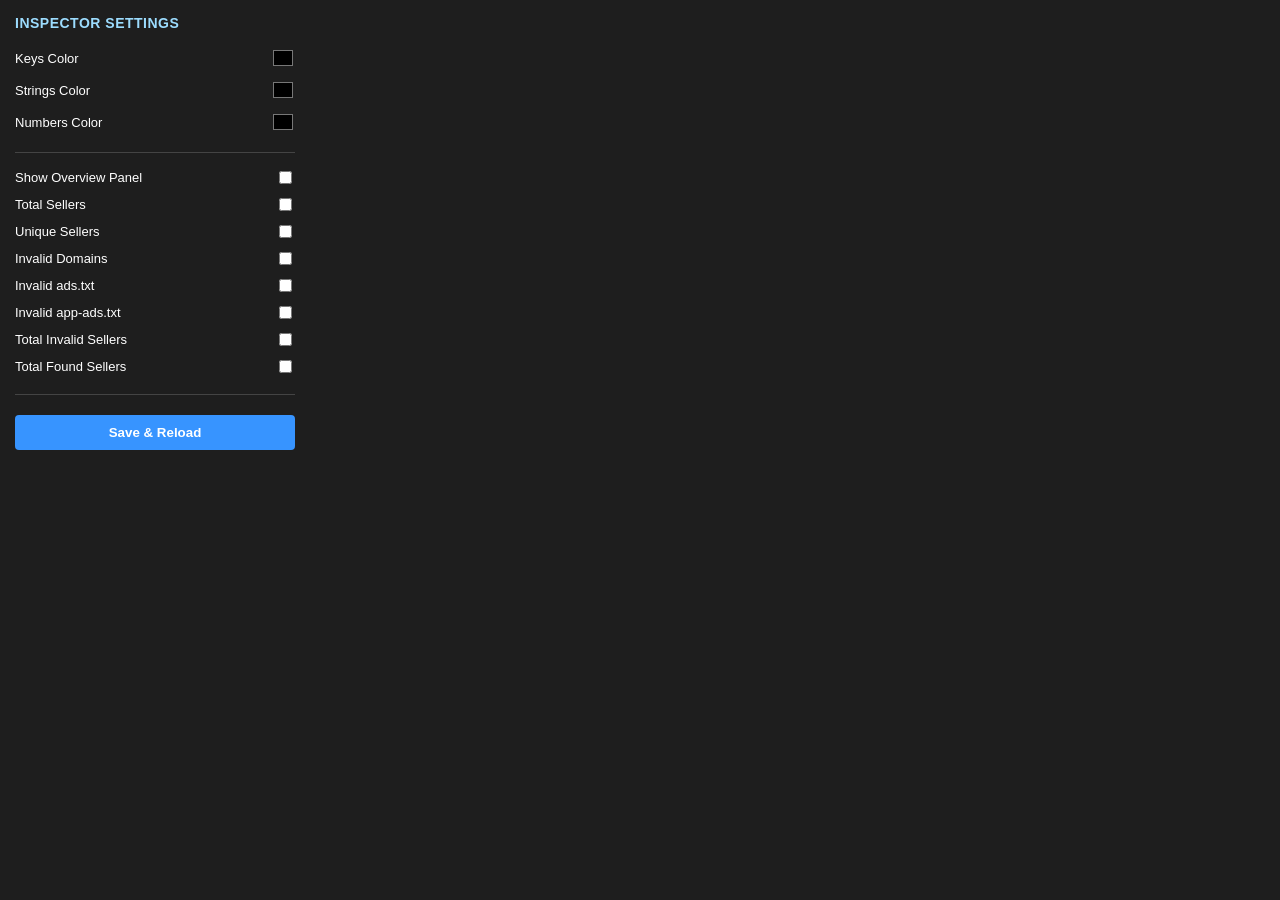
==== popup.html @ 076ee9c7 "Add files via upload" ====
<!DOCTYPE html>
<html>
<head>
  <style>
    body { font-family: sans-serif; width: 280px; padding: 15px; background: #1e1e1e; color: #fff; margin: 0; }
    .title { font-weight: bold; margin-bottom: 15px; font-size: 14px; text-transform: uppercase; letter-spacing: 0.5px; color: #9cdcfe; }
    .section { margin-bottom: 15px; border-bottom: 1px solid #444; padding-bottom: 10px; }
    .row { display: flex; justify-content: space-between; align-items: center; margin-bottom: 8px; font-size: 13px; }
    input[type="color"] { cursor: pointer; border: none; background: none; width: 24px; height: 24px; padding: 0; }
    button { width: 100%; padding: 10px; background: #3794ff; color: #fff; border: none; border-radius: 4px; cursor: pointer; font-weight: bold; margin-top: 5px; }
    button:hover { background: #2a7bdb; }
  </style>
</head>
<body>
  <div class="title">Inspector Settings</div>
  
  <div class="section">
    <div class="row"><label>Keys Color</label><input type="color" id="keyColor"></div>
    <div class="row"><label>Strings Color</label><input type="color" id="strColor"></div>
    <div class="row"><label>Numbers Color</label><input type="color" id="numColor"></div>
  </div>

  <div class="section">
    <div class="row"><label>Show Overview Panel</label><input type="checkbox" id="showPanel"></div>
    <div class="row"><label>Total Sellers</label><input type="checkbox" id="showTotalSellers"></div>
    <div class="row"><label>Unique Sellers</label><input type="checkbox" id="showUniqueSellers"></div>
    <div class="row"><label>Invalid Domains</label><input type="checkbox" id="showInvalidDomains"></div>
    <div class="row"><label>Invalid ads.txt</label><input type="checkbox" id="showInvalidAds"></div>
    <div class="row"><label>Invalid app-ads.txt</label><input type="checkbox" id="showInvalidAppAds"></div>
    <div class="row"><label>Total Invalid Sellers</label><input type="checkbox" id="showTotalInvalid"></div>
    <div class="row"><label>Total Found Sellers</label><input type="checkbox" id="showTotalFound"></div>
  </div>

  <button id="saveBtn">Save & Reload</button>

  <script src="popup.js"></script>
</body>
</html>
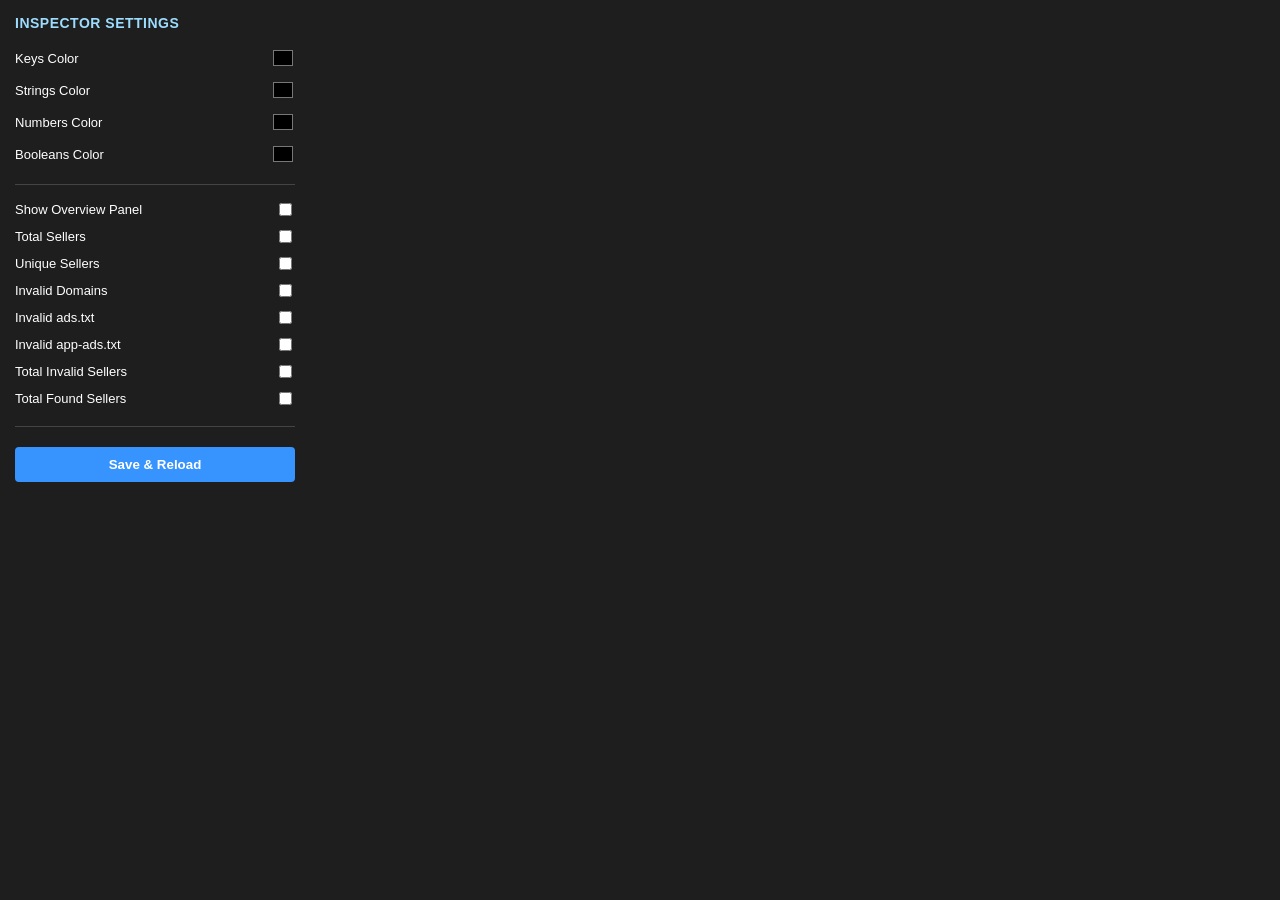
==== commit adcc2170: "Add files via upload Co-authored-by: github-advanced-security[bot] <62310815+github-advanced-securit" ====
--- a/popup.html
+++ b/popup.html
@@ -18,6 +18,7 @@
     <div class="row"><label>Keys Color</label><input type="color" id="keyColor"></div>
     <div class="row"><label>Strings Color</label><input type="color" id="strColor"></div>
     <div class="row"><label>Numbers Color</label><input type="color" id="numColor"></div>
+    <div class="row"><label>Booleans Color</label><input type="color" id="boolColor"></div>
   </div>
 
   <div class="section">
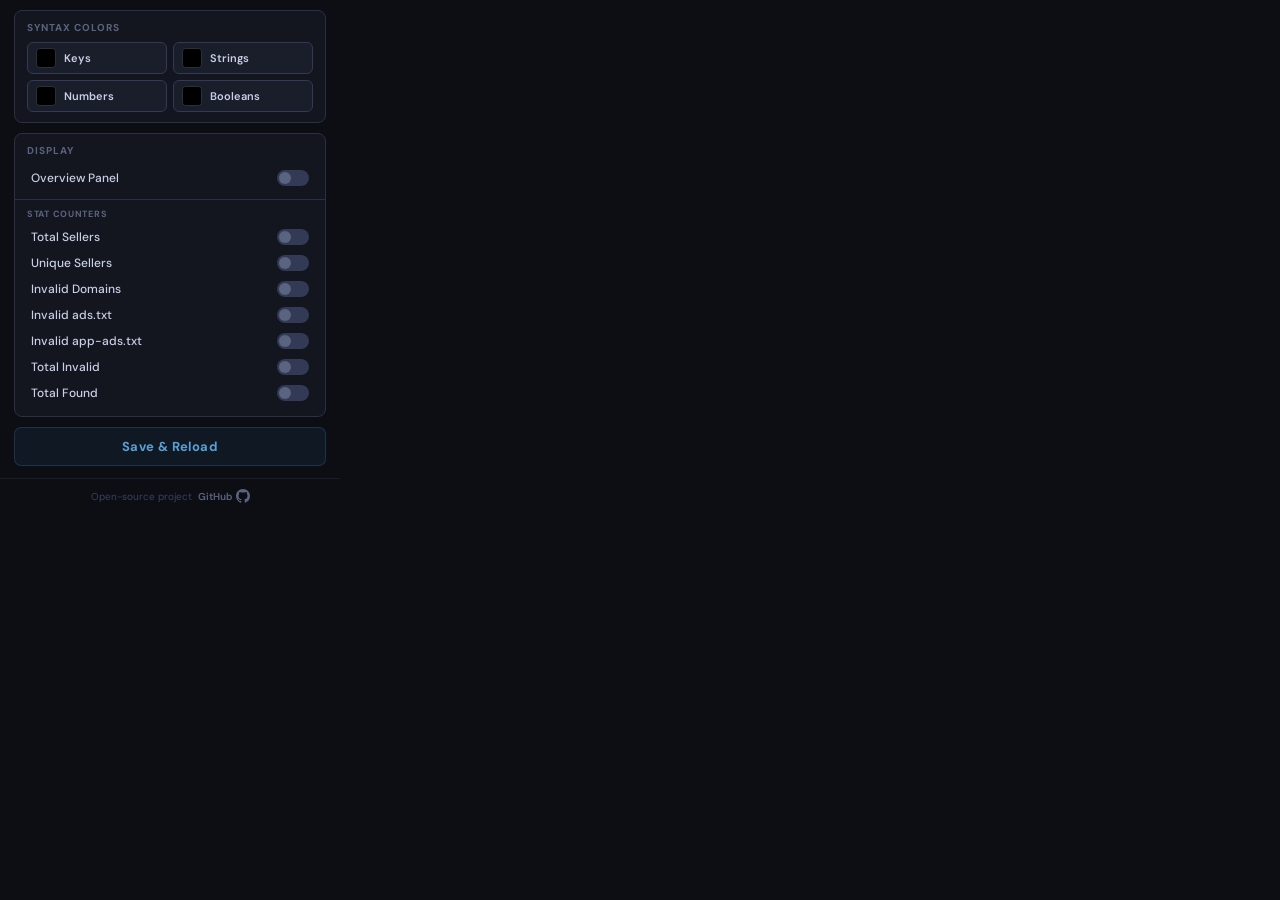
==== commit fc8bf413: "Add files via upload" ====
--- a/popup.html
+++ b/popup.html
@@ -2,37 +2,339 @@
 <html>
 <head>
   <style>
-    body { font-family: sans-serif; width: 280px; padding: 15px; background: #1e1e1e; color: #fff; margin: 0; }
-    .title { font-weight: bold; margin-bottom: 15px; font-size: 14px; text-transform: uppercase; letter-spacing: 0.5px; color: #9cdcfe; }
-    .section { margin-bottom: 15px; border-bottom: 1px solid #444; padding-bottom: 10px; }
-    .row { display: flex; justify-content: space-between; align-items: center; margin-bottom: 8px; font-size: 13px; }
-    input[type="color"] { cursor: pointer; border: none; background: none; width: 24px; height: 24px; padding: 0; }
-    button { width: 100%; padding: 10px; background: #3794ff; color: #fff; border: none; border-radius: 4px; cursor: pointer; font-weight: bold; margin-top: 5px; }
-    button:hover { background: #2a7bdb; }
+    @import url('https://fonts.googleapis.com/css2?family=DM+Sans:wght@400;500;600;700&display=swap');
+
+    * { box-sizing: border-box; margin: 0; padding: 0; }
+
+    html, body { overflow: hidden; }
+
+    body {
+      font-family: 'DM Sans', sans-serif;
+      width: 340px;
+      max-height: 600px;
+      background: #0c0e13;
+      color: #f0f4ff;
+      padding: 0;
+    }
+
+    /* ─── Header ──────────────────────────────────── */
+
+    .header {
+      padding: 14px 18px 10px;
+      background: linear-gradient(135deg, rgba(51,102,153,0.14) 0%, rgba(51,102,153,0.04) 100%);
+      border-bottom: 1px solid #2a3045;
+    }
+
+    .header-title {
+      font-size: 13px;
+      font-weight: 700;
+      letter-spacing: 0.12em;
+      text-transform: uppercase;
+      color: #5a9fd4;
+    }
+
+    .header-sub {
+      font-size: 11px;
+      color: #5a6480;
+      margin-top: 2px;
+      font-weight: 500;
+    }
+
+    /* ─── Content ─────────────────────────────────── */
+
+    .content { padding: 10px 14px 12px; }
+
+    /* ─── Card Groups ─────────────────────────────── */
+
+    .card {
+      background: #13161e;
+      border: 1px solid #2a3045;
+      border-radius: 8px;
+      padding: 10px 12px;
+      margin-bottom: 10px;
+    }
+
+    .card-label {
+      font-size: 10px;
+      font-weight: 700;
+      letter-spacing: 0.1em;
+      text-transform: uppercase;
+      color: #5a6480;
+      margin-bottom: 8px;
+    }
+
+    /* ─── Color Pickers ───────────────────────────── */
+
+    .color-grid {
+      display: grid;
+      grid-template-columns: 1fr 1fr;
+      gap: 6px;
+    }
+
+    .color-item {
+      display: flex;
+      align-items: center;
+      gap: 8px;
+      padding: 5px 8px;
+      background: #1a1e2a;
+      border: 1px solid #323a55;
+      border-radius: 6px;
+      transition: border-color 0.15s;
+    }
+
+    .color-item:hover { border-color: #336699; }
+
+    .color-swatch {
+      position: relative;
+      width: 20px;
+      height: 20px;
+      border-radius: 4px;
+      overflow: hidden;
+      flex-shrink: 0;
+      border: 1px solid rgba(255,255,255,0.08);
+    }
+
+    .color-swatch input[type="color"] {
+      position: absolute;
+      top: -4px; left: -4px;
+      width: 30px; height: 30px;
+      border: none; padding: 0;
+      cursor: pointer; background: none;
+    }
+
+    .color-swatch input[type="color"]::-webkit-color-swatch-wrapper { padding: 0; }
+    .color-swatch input[type="color"]::-webkit-color-swatch { border: none; border-radius: 0; }
+
+    .color-name {
+      font-size: 11px;
+      font-weight: 600;
+      color: #c8d0e8;
+    }
+
+    /* ─── Toggle Switches ─────────────────────────── */
+
+    .toggle-list { display: flex; flex-direction: column; gap: 0; }
+
+    .toggle-row {
+      display: flex;
+      justify-content: space-between;
+      align-items: center;
+      padding: 5px 4px;
+      border-radius: 4px;
+      transition: background 0.12s;
+    }
+
+    .toggle-row:hover { background: rgba(51,102,153,0.06); }
+
+    .toggle-label {
+      font-size: 12px;
+      font-weight: 500;
+      color: #c8d0e8;
+      user-select: none;
+      cursor: pointer;
+    }
+
+    .switch {
+      position: relative;
+      width: 32px;
+      height: 16px;
+      flex-shrink: 0;
+    }
+
+    .switch input { opacity: 0; width: 0; height: 0; }
+
+    .switch-track {
+      position: absolute;
+      top: 0; left: 0; right: 0; bottom: 0;
+      background: #323a55;
+      border-radius: 8px;
+      cursor: pointer;
+      transition: background 0.2s;
+    }
+
+    .switch-track::after {
+      content: '';
+      position: absolute;
+      top: 2px; left: 2px;
+      width: 12px; height: 12px;
+      background: #5a6480;
+      border-radius: 50%;
+      transition: transform 0.2s, background 0.2s;
+    }
+
+    .switch input:checked + .switch-track {
+      background: rgba(51,102,153,0.35);
+    }
+
+    .switch input:checked + .switch-track::after {
+      transform: translateX(16px);
+      background: #5a9fd4;
+    }
+
+    /* ─── Divider ─────────────────────────────────── */
+
+    .card-divider {
+      height: 1px;
+      background: #2a3045;
+      margin: 8px -12px;
+    }
+
+    .mini-label {
+      font-size: 9px;
+      font-weight: 700;
+      letter-spacing: 0.08em;
+      text-transform: uppercase;
+      color: #5a6480;
+      margin-bottom: 4px;
+      margin-top: 2px;
+    }
+
+    /* ─── Save Button ─────────────────────────────── */
+
+    .save-btn {
+      width: 100%;
+      padding: 10px 16px;
+      font-family: 'DM Sans', sans-serif;
+      font-size: 13px;
+      font-weight: 700;
+      letter-spacing: 0.03em;
+      color: #5a9fd4;
+      background: rgba(51,102,153,0.12);
+      border: 1px solid rgba(51,102,153,0.35);
+      border-radius: 7px;
+      cursor: pointer;
+      transition: all 0.15s;
+    }
+
+    .save-btn:hover {
+      background: rgba(51,102,153,0.22);
+      border-color: rgba(51,102,153,0.5);
+      color: #7ab8e8;
+    }
+
+    .save-btn:active { transform: scale(0.98); }
+
+    /* ─── Footer ──────────────────────────────────── */
+
+    .footer {
+      padding: 10px 16px 12px;
+      border-top: 1px solid #1a1e2a;
+      display: flex;
+      align-items: center;
+      justify-content: center;
+      gap: 6px;
+    }
+
+    .footer-text {
+      font-size: 10px;
+      color: #3a4060;
+    }
+
+    .footer-link {
+      display: inline-flex;
+      align-items: center;
+      gap: 4px;
+      font-size: 10px;
+      font-weight: 600;
+      color: #5a6480;
+      text-decoration: none;
+      transition: color 0.15s;
+    }
+
+    .footer-link:hover { color: #5a9fd4; }
+
+    .footer-link svg {
+      width: 14px;
+      height: 14px;
+      fill: currentColor;
+      flex-shrink: 0;
+    }
   </style>
 </head>
 <body>
-  <div class="title">Inspector Settings</div>
-  
-  <div class="section">
-    <div class="row"><label>Keys Color</label><input type="color" id="keyColor"></div>
-    <div class="row"><label>Strings Color</label><input type="color" id="strColor"></div>
-    <div class="row"><label>Numbers Color</label><input type="color" id="numColor"></div>
-    <div class="row"><label>Booleans Color</label><input type="color" id="boolColor"></div>
+
+  <div class="content">
+
+    <!-- ── Syntax Colors ─────────────────────────── -->
+    <div class="card">
+      <div class="card-label">Syntax Colors</div>
+      <div class="color-grid">
+        <label class="color-item">
+          <div class="color-swatch"><input type="color" id="keyColor"></div>
+          <span class="color-name">Keys</span>
+        </label>
+        <label class="color-item">
+          <div class="color-swatch"><input type="color" id="strColor"></div>
+          <span class="color-name">Strings</span>
+        </label>
+        <label class="color-item">
+          <div class="color-swatch"><input type="color" id="numColor"></div>
+          <span class="color-name">Numbers</span>
+        </label>
+        <label class="color-item">
+          <div class="color-swatch"><input type="color" id="boolColor"></div>
+          <span class="color-name">Booleans</span>
+        </label>
+      </div>
+    </div>
+
+    <!-- ── Display Options ───────────────────────── -->
+    <div class="card">
+      <div class="card-label">Display</div>
+      <div class="toggle-list">
+        <div class="toggle-row">
+          <label class="toggle-label" for="showPanel">Overview Panel</label>
+          <label class="switch"><input type="checkbox" id="showPanel"><span class="switch-track"></span></label>
+        </div>
+      </div>
+
+      <div class="card-divider"></div>
+      <div class="mini-label">Stat Counters</div>
+
+      <div class="toggle-list">
+        <div class="toggle-row">
+          <label class="toggle-label" for="showTotalSellers">Total Sellers</label>
+          <label class="switch"><input type="checkbox" id="showTotalSellers"><span class="switch-track"></span></label>
+        </div>
+        <div class="toggle-row">
+          <label class="toggle-label" for="showUniqueSellers">Unique Sellers</label>
+          <label class="switch"><input type="checkbox" id="showUniqueSellers"><span class="switch-track"></span></label>
+        </div>
+        <div class="toggle-row">
+          <label class="toggle-label" for="showInvalidDomains">Invalid Domains</label>
+          <label class="switch"><input type="checkbox" id="showInvalidDomains"><span class="switch-track"></span></label>
+        </div>
+        <div class="toggle-row">
+          <label class="toggle-label" for="showInvalidAds">Invalid ads.txt</label>
+          <label class="switch"><input type="checkbox" id="showInvalidAds"><span class="switch-track"></span></label>
+        </div>
+        <div class="toggle-row">
+          <label class="toggle-label" for="showInvalidAppAds">Invalid app-ads.txt</label>
+          <label class="switch"><input type="checkbox" id="showInvalidAppAds"><span class="switch-track"></span></label>
+        </div>
+        <div class="toggle-row">
+          <label class="toggle-label" for="showTotalInvalid">Total Invalid</label>
+          <label class="switch"><input type="checkbox" id="showTotalInvalid"><span class="switch-track"></span></label>
+        </div>
+        <div class="toggle-row">
+          <label class="toggle-label" for="showTotalFound">Total Found</label>
+          <label class="switch"><input type="checkbox" id="showTotalFound"><span class="switch-track"></span></label>
+        </div>
+      </div>
+    </div>
+
+    <button class="save-btn" id="saveBtn">Save & Reload</button>
   </div>
 
-  <div class="section">
-    <div class="row"><label>Show Overview Panel</label><input type="checkbox" id="showPanel"></div>
-    <div class="row"><label>Total Sellers</label><input type="checkbox" id="showTotalSellers"></div>
-    <div class="row"><label>Unique Sellers</label><input type="checkbox" id="showUniqueSellers"></div>
-    <div class="row"><label>Invalid Domains</label><input type="checkbox" id="showInvalidDomains"></div>
-    <div class="row"><label>Invalid ads.txt</label><input type="checkbox" id="showInvalidAds"></div>
-    <div class="row"><label>Invalid app-ads.txt</label><input type="checkbox" id="showInvalidAppAds"></div>
-    <div class="row"><label>Total Invalid Sellers</label><input type="checkbox" id="showTotalInvalid"></div>
-    <div class="row"><label>Total Found Sellers</label><input type="checkbox" id="showTotalFound"></div>
+  <div class="footer">
+    <span class="footer-text">Open-source project</span>
+    <a class="footer-link" href="https://github.com/OstinUA/Sellers.json-Inspector" target="_blank">
+      GitHub
+      <svg viewBox="0 0 16 16" xmlns="http://www.w3.org/2000/svg">
+        <path d="M8 0C3.58 0 0 3.58 0 8c0 3.54 2.29 6.53 5.47 7.59.4.07.55-.17.55-.38 0-.19-.01-.82-.01-1.49-2.01.37-2.53-.49-2.69-.94-.09-.23-.48-.94-.82-1.13-.28-.15-.68-.52-.01-.53.63-.01 1.08.58 1.23.82.72 1.21 1.87.87 2.33.66.07-.52.28-.87.51-1.07-1.78-.2-3.64-.89-3.64-3.95 0-.87.31-1.59.82-2.15-.08-.2-.36-1.02.08-2.12 0 0 .67-.21 2.2.82.64-.18 1.32-.27 2-.27.68 0 1.36.09 2 .27 1.53-1.04 2.2-.82 2.2-.82.44 1.1.16 1.92.08 2.12.51.56.82 1.27.82 2.15 0 3.07-1.87 3.75-3.65 3.95.29.25.54.73.54 1.48 0 1.07-.01 1.93-.01 2.2 0 .21.15.46.55.38A8.013 8.013 0 0016 8c0-4.42-3.58-8-8-8z"/>
+      </svg>
+    </a>
   </div>
-
-  <button id="saveBtn">Save & Reload</button>
 
   <script src="popup.js"></script>
 </body>
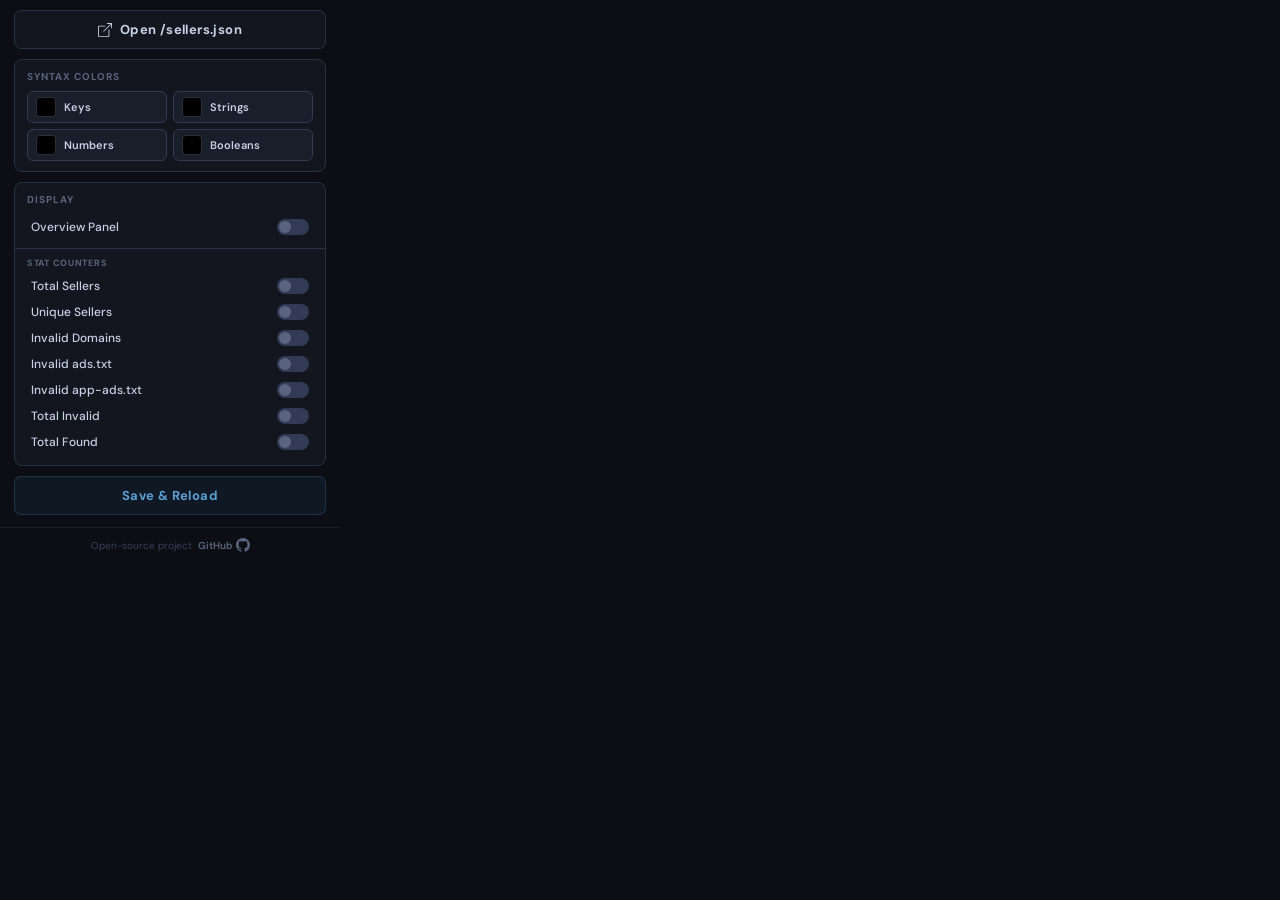
==== commit 21028bc2: "Add "Open /sellers.json" button above Syntax Colors in popup Adds a button that opens the current si" ====
--- a/popup.html
+++ b/popup.html
@@ -191,6 +191,41 @@
 
     /* ─── Save Button ─────────────────────────────── */
 
+    .sellers-btn {
+      width: 100%;
+      display: flex;
+      align-items: center;
+      justify-content: center;
+      gap: 8px;
+      padding: 10px 16px;
+      font-family: 'DM Sans', sans-serif;
+      font-size: 13px;
+      font-weight: 700;
+      letter-spacing: 0.03em;
+      color: #c8d0e8;
+      background: #13161e;
+      border: 1px solid #2a3045;
+      border-radius: 7px;
+      cursor: pointer;
+      transition: all 0.15s;
+      margin-bottom: 10px;
+    }
+
+    .sellers-btn:hover {
+      background: rgba(51,102,153,0.15);
+      border-color: rgba(51,102,153,0.4);
+      color: #7ab8e8;
+    }
+
+    .sellers-btn:active { transform: scale(0.98); }
+
+    .sellers-btn svg {
+      width: 14px;
+      height: 14px;
+      fill: currentColor;
+      flex-shrink: 0;
+    }
+
     .save-btn {
       width: 100%;
       padding: 10px 16px;
@@ -254,6 +289,15 @@
 <body>
 
   <div class="content">
+
+    <!-- ── Open sellers.json Button ────────────────── -->
+    <button class="sellers-btn" id="openSellersBtn">
+      <svg viewBox="0 0 16 16" xmlns="http://www.w3.org/2000/svg">
+        <path d="M8.636 3.5a.5.5 0 0 0-.5-.5H1.5A1.5 1.5 0 0 0 0 4.5v10A1.5 1.5 0 0 0 1.5 16h10a1.5 1.5 0 0 0 1.5-1.5V7.864a.5.5 0 0 0-1 0V14.5a.5.5 0 0 1-.5.5h-10a.5.5 0 0 1-.5-.5v-10a.5.5 0 0 1 .5-.5h6.636a.5.5 0 0 0 .5-.5z"/>
+        <path d="M16 .5a.5.5 0 0 0-.5-.5h-5a.5.5 0 0 0 0 1h3.793L6.146 9.146a.5.5 0 1 0 .708.708L15 1.707V5.5a.5.5 0 0 0 1 0v-5z"/>
+      </svg>
+      Open /sellers.json
+    </button>
 
     <!-- ── Syntax Colors ─────────────────────────── -->
     <div class="card">
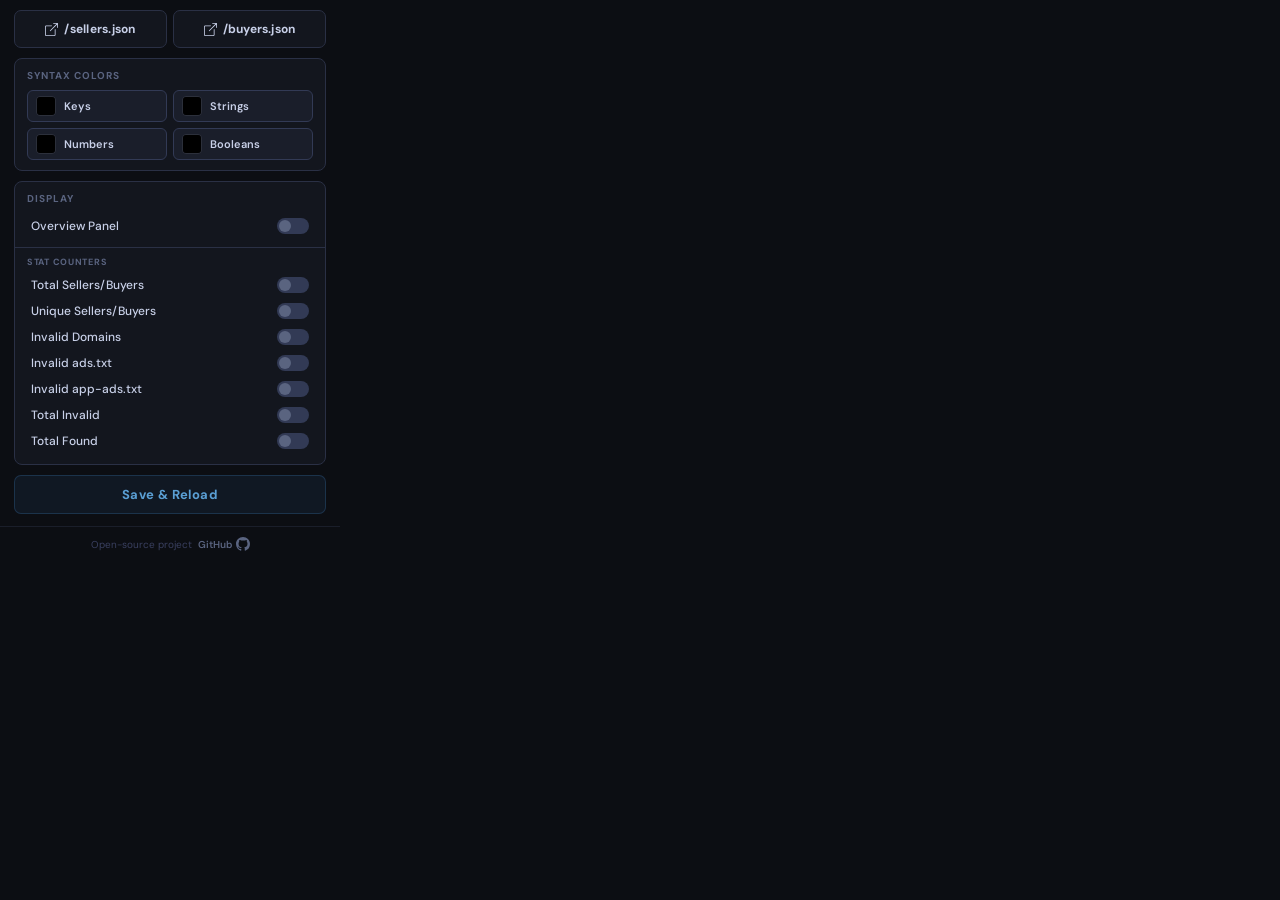
==== commit 60e16d7d: "Add files via upload" ====
--- a/popup.html
+++ b/popup.html
@@ -189,26 +189,31 @@
       margin-top: 2px;
     }
 
-    /* ─── Save Button ─────────────────────────────── */
+    /* ─── Open Buttons ────────────────────────────── */
+
+    .open-btns-row {
+      display: flex;
+      gap: 6px;
+      margin-bottom: 10px;
+    }
 
     .sellers-btn {
-      width: 100%;
+      flex: 1;
       display: flex;
       align-items: center;
       justify-content: center;
-      gap: 8px;
-      padding: 10px 16px;
+      gap: 6px;
+      padding: 10px 10px;
       font-family: 'DM Sans', sans-serif;
-      font-size: 13px;
+      font-size: 12px;
       font-weight: 700;
-      letter-spacing: 0.03em;
+      letter-spacing: 0.02em;
       color: #c8d0e8;
       background: #13161e;
       border: 1px solid #2a3045;
       border-radius: 7px;
       cursor: pointer;
       transition: all 0.15s;
-      margin-bottom: 10px;
     }
 
     .sellers-btn:hover {
@@ -220,11 +225,13 @@
     .sellers-btn:active { transform: scale(0.98); }
 
     .sellers-btn svg {
-      width: 14px;
-      height: 14px;
+      width: 13px;
+      height: 13px;
       fill: currentColor;
       flex-shrink: 0;
     }
+
+    /* ─── Save Button ─────────────────────────────── */
 
     .save-btn {
       width: 100%;
@@ -290,14 +297,23 @@
 
   <div class="content">
 
-    <!-- ── Open sellers.json Button ────────────────── -->
-    <button class="sellers-btn" id="openSellersBtn">
-      <svg viewBox="0 0 16 16" xmlns="http://www.w3.org/2000/svg">
-        <path d="M8.636 3.5a.5.5 0 0 0-.5-.5H1.5A1.5 1.5 0 0 0 0 4.5v10A1.5 1.5 0 0 0 1.5 16h10a1.5 1.5 0 0 0 1.5-1.5V7.864a.5.5 0 0 0-1 0V14.5a.5.5 0 0 1-.5.5h-10a.5.5 0 0 1-.5-.5v-10a.5.5 0 0 1 .5-.5h6.636a.5.5 0 0 0 .5-.5z"/>
-        <path d="M16 .5a.5.5 0 0 0-.5-.5h-5a.5.5 0 0 0 0 1h3.793L6.146 9.146a.5.5 0 1 0 .708.708L15 1.707V5.5a.5.5 0 0 0 1 0v-5z"/>
-      </svg>
-      Open /sellers.json
-    </button>
+    <!-- ── Open sellers.json / buyers.json Buttons ── -->
+    <div class="open-btns-row">
+      <button class="sellers-btn" id="openSellersBtn">
+        <svg viewBox="0 0 16 16" xmlns="http://www.w3.org/2000/svg">
+          <path d="M8.636 3.5a.5.5 0 0 0-.5-.5H1.5A1.5 1.5 0 0 0 0 4.5v10A1.5 1.5 0 0 0 1.5 16h10a1.5 1.5 0 0 0 1.5-1.5V7.864a.5.5 0 0 0-1 0V14.5a.5.5 0 0 1-.5.5h-10a.5.5 0 0 1-.5-.5v-10a.5.5 0 0 1 .5-.5h6.636a.5.5 0 0 0 .5-.5z"/>
+          <path d="M16 .5a.5.5 0 0 0-.5-.5h-5a.5.5 0 0 0 0 1h3.793L6.146 9.146a.5.5 0 1 0 .708.708L15 1.707V5.5a.5.5 0 0 0 1 0v-5z"/>
+        </svg>
+        /sellers.json
+      </button>
+      <button class="sellers-btn" id="openBuyersBtn">
+        <svg viewBox="0 0 16 16" xmlns="http://www.w3.org/2000/svg">
+          <path d="M8.636 3.5a.5.5 0 0 0-.5-.5H1.5A1.5 1.5 0 0 0 0 4.5v10A1.5 1.5 0 0 0 1.5 16h10a1.5 1.5 0 0 0 1.5-1.5V7.864a.5.5 0 0 0-1 0V14.5a.5.5 0 0 1-.5.5h-10a.5.5 0 0 1-.5-.5v-10a.5.5 0 0 1 .5-.5h6.636a.5.5 0 0 0 .5-.5z"/>
+          <path d="M16 .5a.5.5 0 0 0-.5-.5h-5a.5.5 0 0 0 0 1h3.793L6.146 9.146a.5.5 0 1 0 .708.708L15 1.707V5.5a.5.5 0 0 0 1 0v-5z"/>
+        </svg>
+        /buyers.json
+      </button>
+    </div>
 
     <!-- ── Syntax Colors ─────────────────────────── -->
     <div class="card">
@@ -337,11 +353,11 @@
 
       <div class="toggle-list">
         <div class="toggle-row">
-          <label class="toggle-label" for="showTotalSellers">Total Sellers</label>
+          <label class="toggle-label" for="showTotalSellers">Total Sellers/Buyers</label>
           <label class="switch"><input type="checkbox" id="showTotalSellers"><span class="switch-track"></span></label>
         </div>
         <div class="toggle-row">
-          <label class="toggle-label" for="showUniqueSellers">Unique Sellers</label>
+          <label class="toggle-label" for="showUniqueSellers">Unique Sellers/Buyers</label>
           <label class="switch"><input type="checkbox" id="showUniqueSellers"><span class="switch-track"></span></label>
         </div>
         <div class="toggle-row">
@@ -382,4 +398,4 @@
 
   <script src="popup.js"></script>
 </body>
-</html>+</html>
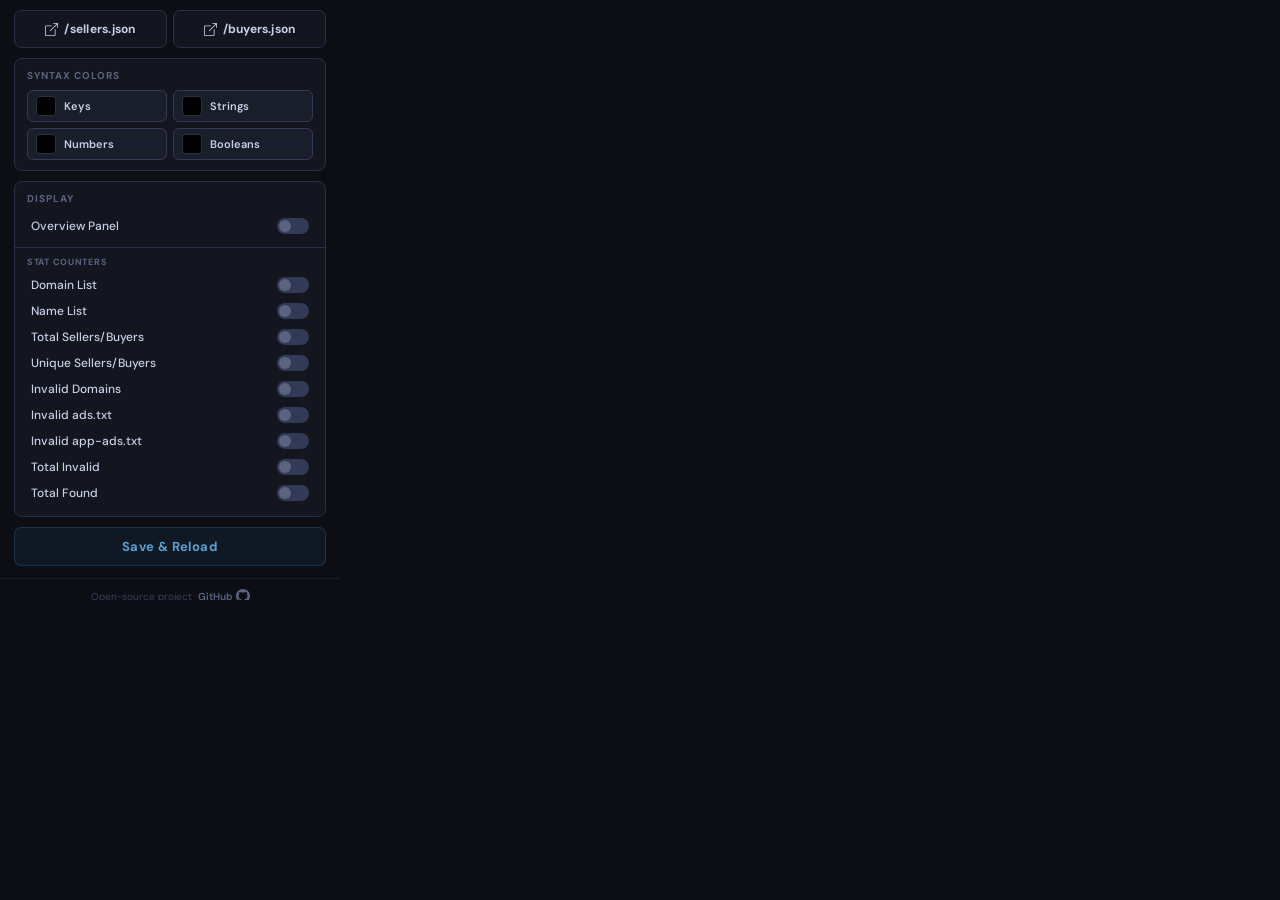
==== commit c62452b2: "Update to version 1.2.3" ====
--- a/popup.html
+++ b/popup.html
@@ -297,7 +297,6 @@
 
   <div class="content">
 
-    <!-- ── Open sellers.json / buyers.json Buttons ── -->
     <div class="open-btns-row">
       <button class="sellers-btn" id="openSellersBtn">
         <svg viewBox="0 0 16 16" xmlns="http://www.w3.org/2000/svg">
@@ -315,7 +314,6 @@
       </button>
     </div>
 
-    <!-- ── Syntax Colors ─────────────────────────── -->
     <div class="card">
       <div class="card-label">Syntax Colors</div>
       <div class="color-grid">
@@ -338,7 +336,6 @@
       </div>
     </div>
 
-    <!-- ── Display Options ───────────────────────── -->
     <div class="card">
       <div class="card-label">Display</div>
       <div class="toggle-list">
@@ -352,6 +349,14 @@
       <div class="mini-label">Stat Counters</div>
 
       <div class="toggle-list">
+        <div class="toggle-row">
+          <label class="toggle-label" for="showDomainList">Domain List</label>
+          <label class="switch"><input type="checkbox" id="showDomainList"><span class="switch-track"></span></label>
+        </div>
+        <div class="toggle-row">
+          <label class="toggle-label" for="showNameList">Name List</label>
+          <label class="switch"><input type="checkbox" id="showNameList"><span class="switch-track"></span></label>
+        </div>
         <div class="toggle-row">
           <label class="toggle-label" for="showTotalSellers">Total Sellers/Buyers</label>
           <label class="switch"><input type="checkbox" id="showTotalSellers"><span class="switch-track"></span></label>
@@ -398,4 +403,4 @@
 
   <script src="popup.js"></script>
 </body>
-</html>
+</html>
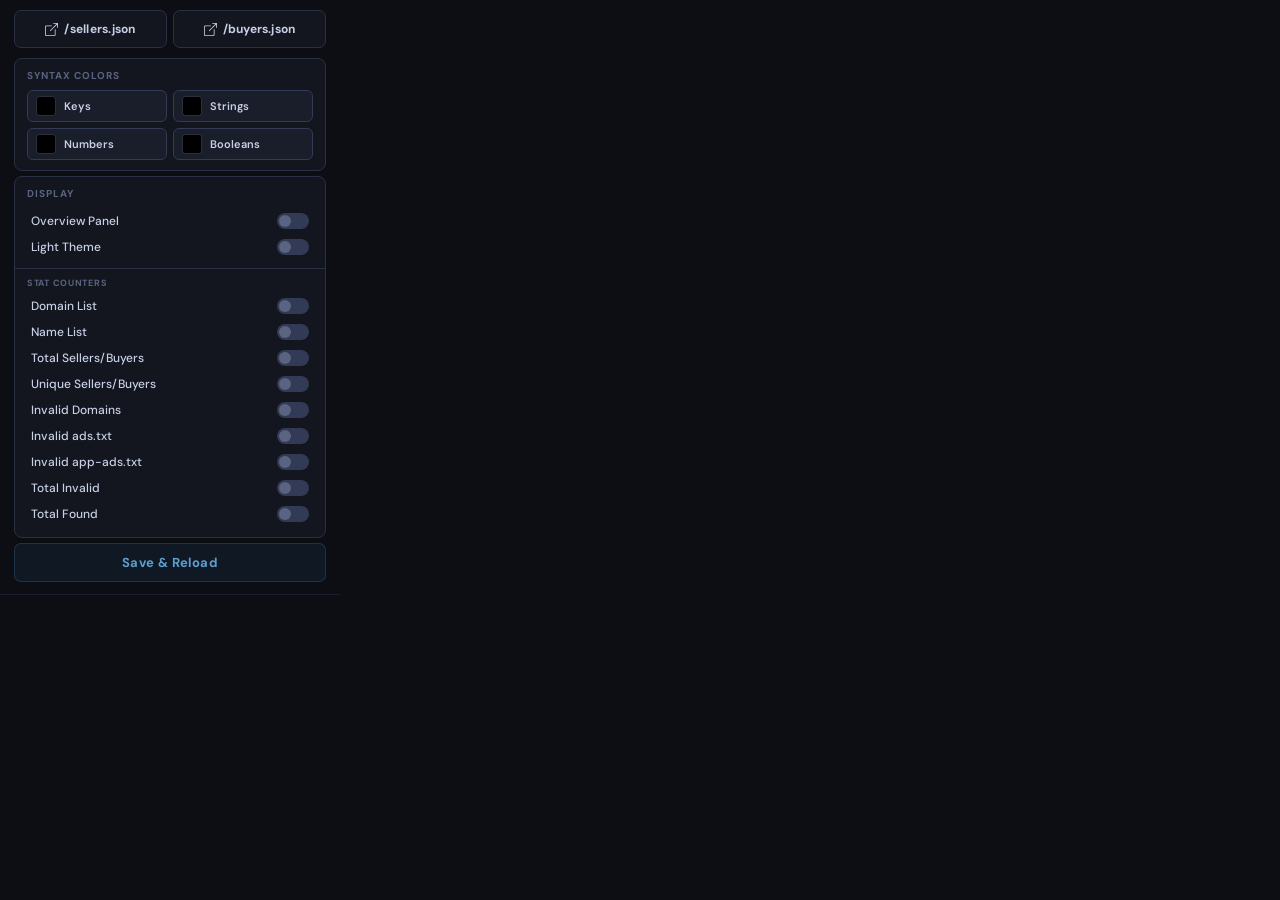
==== commit f9ba9c4c: "Update to version 1.3.0" ====
--- a/popup.html
+++ b/popup.html
@@ -1,297 +1,8 @@
 <!DOCTYPE html>
 <html>
 <head>
-  <style>
-    @import url('https://fonts.googleapis.com/css2?family=DM+Sans:wght@400;500;600;700&display=swap');
+    <link rel="stylesheet" href="popup.css">
 
-    * { box-sizing: border-box; margin: 0; padding: 0; }
-
-    html, body { overflow: hidden; }
-
-    body {
-      font-family: 'DM Sans', sans-serif;
-      width: 340px;
-      max-height: 600px;
-      background: #0c0e13;
-      color: #f0f4ff;
-      padding: 0;
-    }
-
-    /* ─── Header ──────────────────────────────────── */
-
-    .header {
-      padding: 14px 18px 10px;
-      background: linear-gradient(135deg, rgba(51,102,153,0.14) 0%, rgba(51,102,153,0.04) 100%);
-      border-bottom: 1px solid #2a3045;
-    }
-
-    .header-title {
-      font-size: 13px;
-      font-weight: 700;
-      letter-spacing: 0.12em;
-      text-transform: uppercase;
-      color: #5a9fd4;
-    }
-
-    .header-sub {
-      font-size: 11px;
-      color: #5a6480;
-      margin-top: 2px;
-      font-weight: 500;
-    }
-
-    /* ─── Content ─────────────────────────────────── */
-
-    .content { padding: 10px 14px 12px; }
-
-    /* ─── Card Groups ─────────────────────────────── */
-
-    .card {
-      background: #13161e;
-      border: 1px solid #2a3045;
-      border-radius: 8px;
-      padding: 10px 12px;
-      margin-bottom: 10px;
-    }
-
-    .card-label {
-      font-size: 10px;
-      font-weight: 700;
-      letter-spacing: 0.1em;
-      text-transform: uppercase;
-      color: #5a6480;
-      margin-bottom: 8px;
-    }
-
-    /* ─── Color Pickers ───────────────────────────── */
-
-    .color-grid {
-      display: grid;
-      grid-template-columns: 1fr 1fr;
-      gap: 6px;
-    }
-
-    .color-item {
-      display: flex;
-      align-items: center;
-      gap: 8px;
-      padding: 5px 8px;
-      background: #1a1e2a;
-      border: 1px solid #323a55;
-      border-radius: 6px;
-      transition: border-color 0.15s;
-    }
-
-    .color-item:hover { border-color: #336699; }
-
-    .color-swatch {
-      position: relative;
-      width: 20px;
-      height: 20px;
-      border-radius: 4px;
-      overflow: hidden;
-      flex-shrink: 0;
-      border: 1px solid rgba(255,255,255,0.08);
-    }
-
-    .color-swatch input[type="color"] {
-      position: absolute;
-      top: -4px; left: -4px;
-      width: 30px; height: 30px;
-      border: none; padding: 0;
-      cursor: pointer; background: none;
-    }
-
-    .color-swatch input[type="color"]::-webkit-color-swatch-wrapper { padding: 0; }
-    .color-swatch input[type="color"]::-webkit-color-swatch { border: none; border-radius: 0; }
-
-    .color-name {
-      font-size: 11px;
-      font-weight: 600;
-      color: #c8d0e8;
-    }
-
-    /* ─── Toggle Switches ─────────────────────────── */
-
-    .toggle-list { display: flex; flex-direction: column; gap: 0; }
-
-    .toggle-row {
-      display: flex;
-      justify-content: space-between;
-      align-items: center;
-      padding: 5px 4px;
-      border-radius: 4px;
-      transition: background 0.12s;
-    }
-
-    .toggle-row:hover { background: rgba(51,102,153,0.06); }
-
-    .toggle-label {
-      font-size: 12px;
-      font-weight: 500;
-      color: #c8d0e8;
-      user-select: none;
-      cursor: pointer;
-    }
-
-    .switch {
-      position: relative;
-      width: 32px;
-      height: 16px;
-      flex-shrink: 0;
-    }
-
-    .switch input { opacity: 0; width: 0; height: 0; }
-
-    .switch-track {
-      position: absolute;
-      top: 0; left: 0; right: 0; bottom: 0;
-      background: #323a55;
-      border-radius: 8px;
-      cursor: pointer;
-      transition: background 0.2s;
-    }
-
-    .switch-track::after {
-      content: '';
-      position: absolute;
-      top: 2px; left: 2px;
-      width: 12px; height: 12px;
-      background: #5a6480;
-      border-radius: 50%;
-      transition: transform 0.2s, background 0.2s;
-    }
-
-    .switch input:checked + .switch-track {
-      background: rgba(51,102,153,0.35);
-    }
-
-    .switch input:checked + .switch-track::after {
-      transform: translateX(16px);
-      background: #5a9fd4;
-    }
-
-    /* ─── Divider ─────────────────────────────────── */
-
-    .card-divider {
-      height: 1px;
-      background: #2a3045;
-      margin: 8px -12px;
-    }
-
-    .mini-label {
-      font-size: 9px;
-      font-weight: 700;
-      letter-spacing: 0.08em;
-      text-transform: uppercase;
-      color: #5a6480;
-      margin-bottom: 4px;
-      margin-top: 2px;
-    }
-
-    /* ─── Open Buttons ────────────────────────────── */
-
-    .open-btns-row {
-      display: flex;
-      gap: 6px;
-      margin-bottom: 10px;
-    }
-
-    .sellers-btn {
-      flex: 1;
-      display: flex;
-      align-items: center;
-      justify-content: center;
-      gap: 6px;
-      padding: 10px 10px;
-      font-family: 'DM Sans', sans-serif;
-      font-size: 12px;
-      font-weight: 700;
-      letter-spacing: 0.02em;
-      color: #c8d0e8;
-      background: #13161e;
-      border: 1px solid #2a3045;
-      border-radius: 7px;
-      cursor: pointer;
-      transition: all 0.15s;
-    }
-
-    .sellers-btn:hover {
-      background: rgba(51,102,153,0.15);
-      border-color: rgba(51,102,153,0.4);
-      color: #7ab8e8;
-    }
-
-    .sellers-btn:active { transform: scale(0.98); }
-
-    .sellers-btn svg {
-      width: 13px;
-      height: 13px;
-      fill: currentColor;
-      flex-shrink: 0;
-    }
-
-    /* ─── Save Button ─────────────────────────────── */
-
-    .save-btn {
-      width: 100%;
-      padding: 10px 16px;
-      font-family: 'DM Sans', sans-serif;
-      font-size: 13px;
-      font-weight: 700;
-      letter-spacing: 0.03em;
-      color: #5a9fd4;
-      background: rgba(51,102,153,0.12);
-      border: 1px solid rgba(51,102,153,0.35);
-      border-radius: 7px;
-      cursor: pointer;
-      transition: all 0.15s;
-    }
-
-    .save-btn:hover {
-      background: rgba(51,102,153,0.22);
-      border-color: rgba(51,102,153,0.5);
-      color: #7ab8e8;
-    }
-
-    .save-btn:active { transform: scale(0.98); }
-
-    /* ─── Footer ──────────────────────────────────── */
-
-    .footer {
-      padding: 10px 16px 12px;
-      border-top: 1px solid #1a1e2a;
-      display: flex;
-      align-items: center;
-      justify-content: center;
-      gap: 6px;
-    }
-
-    .footer-text {
-      font-size: 10px;
-      color: #3a4060;
-    }
-
-    .footer-link {
-      display: inline-flex;
-      align-items: center;
-      gap: 4px;
-      font-size: 10px;
-      font-weight: 600;
-      color: #5a6480;
-      text-decoration: none;
-      transition: color 0.15s;
-    }
-
-    .footer-link:hover { color: #5a9fd4; }
-
-    .footer-link svg {
-      width: 14px;
-      height: 14px;
-      fill: currentColor;
-      flex-shrink: 0;
-    }
-  </style>
 </head>
 <body>
 
@@ -342,6 +53,10 @@
         <div class="toggle-row">
           <label class="toggle-label" for="showPanel">Overview Panel</label>
           <label class="switch"><input type="checkbox" id="showPanel"><span class="switch-track"></span></label>
+        </div>
+        <div class="toggle-row">
+          <label class="toggle-label" for="themeToggle">Light Theme</label>
+          <label class="switch"><input type="checkbox" id="themeToggle"><span class="switch-track"></span></label>
         </div>
       </div>
 
@@ -401,6 +116,7 @@
     </a>
   </div>
 
+  <script src="shared-config.js"></script>
   <script src="popup.js"></script>
 </body>
 </html>
--- a/popup.css
+++ b/popup.css
@@ -0,0 +1,271 @@
+@import url('https://fonts.googleapis.com/css2?family=DM+Sans:wght@400;500;600;700&display=swap');
+
+* { box-sizing: border-box; margin: 0; padding: 0; }
+
+html, body { overflow: hidden; }
+
+body {
+  font-family: 'DM Sans', sans-serif;
+  width: 340px;
+  max-height: 600px;
+  background: #0c0e13;
+  color: #f0f4ff;
+  padding: 0;
+}
+
+.header {
+  padding: 14px 18px 10px;
+  background: linear-gradient(135deg, rgba(51,102,153,0.14) 0%, rgba(51,102,153,0.04) 100%);
+  border-bottom: 1px solid #2a3045;
+}
+
+.header-title {
+  font-size: 13px;
+  font-weight: 700;
+  letter-spacing: 0.12em;
+  text-transform: uppercase;
+  color: #5a9fd4;
+}
+
+.header-sub {
+  font-size: 11px;
+  color: #5a6480;
+  margin-top: 2px;
+  font-weight: 500;
+}
+
+.content { padding: 10px 14px 12px; }
+
+.card {
+  background: #13161e;
+  border: 1px solid #2a3045;
+  border-radius: 8px;
+  padding: 10px 12px;
+  margin-bottom: 5px;
+}
+
+.card-label {
+  font-size: 10px;
+  font-weight: 700;
+  letter-spacing: 0.1em;
+  text-transform: uppercase;
+  color: #5a6480;
+  margin-bottom: 8px;
+}
+
+.color-grid {
+  display: grid;
+  grid-template-columns: 1fr 1fr;
+  gap: 6px;
+}
+
+.color-item {
+  display: flex;
+  align-items: center;
+  gap: 8px;
+  padding: 5px 8px;
+  background: #1a1e2a;
+  border: 1px solid #323a55;
+  border-radius: 6px;
+  transition: border-color 0.15s;
+}
+
+.color-item:hover { border-color: #336699; }
+
+.color-swatch {
+  position: relative;
+  width: 20px;
+  height: 20px;
+  border-radius: 4px;
+  overflow: hidden;
+  flex-shrink: 0;
+  border: 1px solid rgba(255,255,255,0.08);
+}
+
+.color-swatch input[type="color"] {
+  position: absolute;
+  top: -4px; left: -4px;
+  width: 30px; height: 30px;
+  border: none; padding: 0;
+  cursor: pointer; background: none;
+}
+
+.color-swatch input[type="color"]::-webkit-color-swatch-wrapper { padding: 0; }
+.color-swatch input[type="color"]::-webkit-color-swatch { border: none; border-radius: 0; }
+
+.color-name {
+  font-size: 11px;
+  font-weight: 600;
+  color: #c8d0e8;
+}
+
+.toggle-list { display: flex; flex-direction: column; gap: 0; }
+
+.toggle-row {
+  display: flex;
+  justify-content: space-between;
+  align-items: center;
+  padding: 5px 4px;
+  border-radius: 4px;
+  transition: background 0.12s;
+}
+
+.toggle-row:hover { background: rgba(51,102,153,0.06); }
+
+.toggle-label {
+  font-size: 12px;
+  font-weight: 500;
+  color: #c8d0e8;
+  user-select: none;
+  cursor: pointer;
+}
+
+.switch {
+  position: relative;
+  width: 32px;
+  height: 16px;
+  flex-shrink: 0;
+}
+
+.switch input { opacity: 0; width: 0; height: 0; }
+
+.switch-track {
+  position: absolute;
+  top: 0; left: 0; right: 0; bottom: 0;
+  background: #323a55;
+  border-radius: 8px;
+  cursor: pointer;
+  transition: background 0.2s;
+}
+
+.switch-track::after {
+  content: '';
+  position: absolute;
+  top: 2px; left: 2px;
+  width: 12px; height: 12px;
+  background: #5a6480;
+  border-radius: 50%;
+  transition: transform 0.2s, background 0.2s;
+}
+
+.switch input:checked + .switch-track {
+  background: rgba(51,102,153,0.35);
+}
+
+.switch input:checked + .switch-track::after {
+  transform: translateX(16px);
+  background: #5a9fd4;
+}
+
+.card-divider {
+  height: 1px;
+  background: #2a3045;
+  margin: 8px -12px;
+}
+
+.mini-label {
+  font-size: 9px;
+  font-weight: 700;
+  letter-spacing: 0.08em;
+  text-transform: uppercase;
+  color: #5a6480;
+  margin-bottom: 4px;
+  margin-top: 2px;
+}
+
+.open-btns-row {
+  display: flex;
+  gap: 6px;
+  margin-bottom: 10px;
+}
+
+.sellers-btn {
+  flex: 1;
+  display: flex;
+  align-items: center;
+  justify-content: center;
+  gap: 6px;
+  padding: 10px 10px;
+  font-family: 'DM Sans', sans-serif;
+  font-size: 12px;
+  font-weight: 700;
+  letter-spacing: 0.02em;
+  color: #c8d0e8;
+  background: #13161e;
+  border: 1px solid #2a3045;
+  border-radius: 7px;
+  cursor: pointer;
+  transition: all 0.15s;
+}
+
+.sellers-btn:hover {
+  background: rgba(51,102,153,0.15);
+  border-color: rgba(51,102,153,0.4);
+  color: #7ab8e8;
+}
+
+.sellers-btn:active { transform: scale(0.98); }
+
+.sellers-btn svg {
+  width: 13px;
+  height: 13px;
+  fill: currentColor;
+  flex-shrink: 0;
+}
+
+.save-btn {
+  width: 100%;
+  padding: 10px 16px;
+  font-family: 'DM Sans', sans-serif;
+  font-size: 13px;
+  font-weight: 700;
+  letter-spacing: 0.03em;
+  color: #5a9fd4;
+  background: rgba(51,102,153,0.12);
+  border: 1px solid rgba(51,102,153,0.35);
+  border-radius: 7px;
+  cursor: pointer;
+  transition: all 0.15s;
+}
+
+.save-btn:hover {
+  background: rgba(51,102,153,0.22);
+  border-color: rgba(51,102,153,0.5);
+  color: #7ab8e8;
+}
+
+.save-btn:active { transform: scale(0.98); }
+
+.footer {
+  padding: 10px 16px 12px;
+  border-top: 1px solid #1a1e2a;
+  display: flex;
+  align-items: center;
+  justify-content: center;
+  gap: 6px;
+}
+
+.footer-text {
+  font-size: 10px;
+  color: #3a4060;
+}
+
+.footer-link {
+  display: inline-flex;
+  align-items: center;
+  gap: 4px;
+  font-size: 10px;
+  font-weight: 600;
+  color: #5a6480;
+  text-decoration: none;
+  transition: color 0.15s;
+}
+
+.footer-link:hover { color: #5a9fd4; }
+
+.footer-link svg {
+  width: 14px;
+  height: 14px;
+  fill: currentColor;
+  flex-shrink: 0;
+}
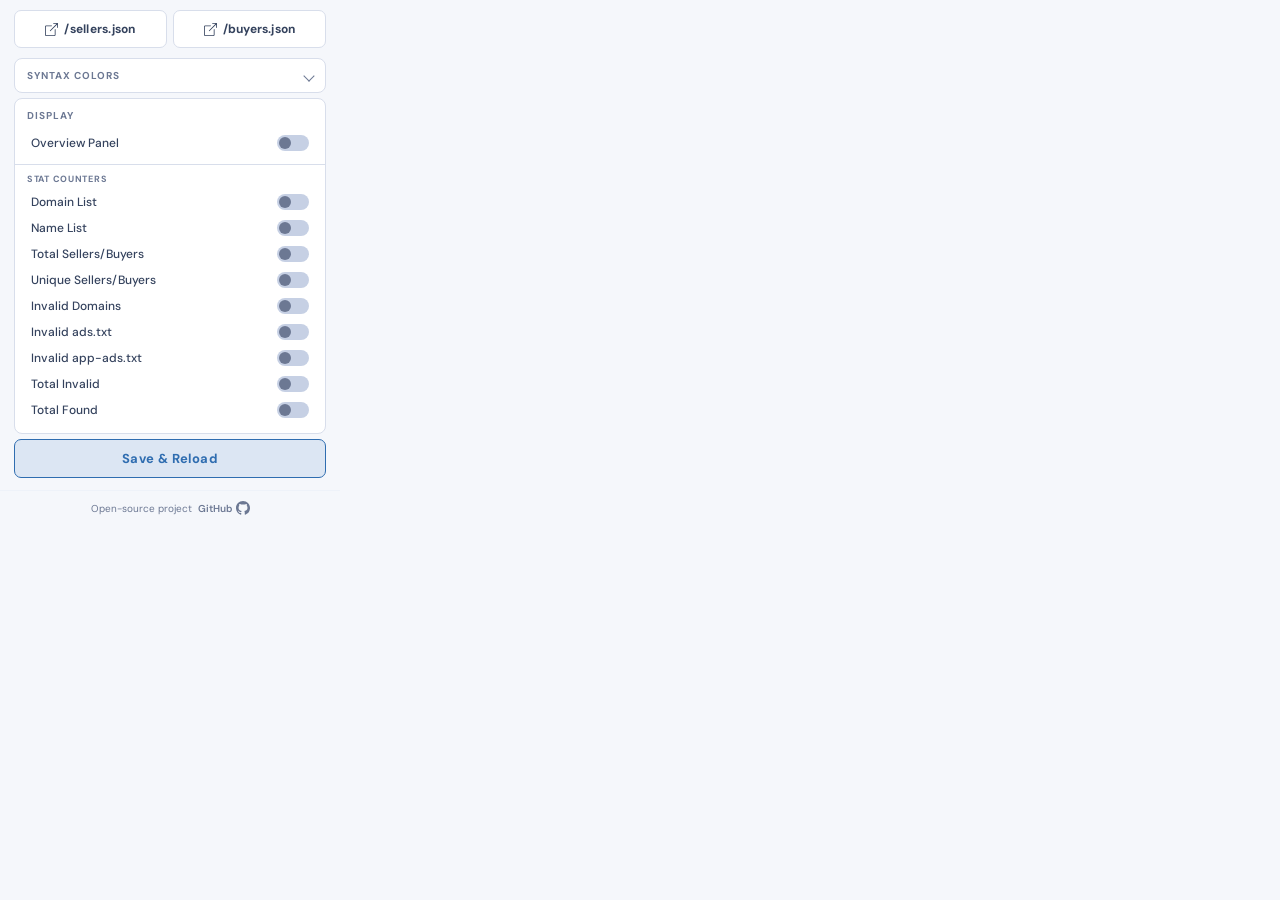
==== commit f7d616cf: "Update to version 1.3.2" ====
--- a/popup.html
+++ b/popup.html
@@ -2,7 +2,6 @@
 <html>
 <head>
     <link rel="stylesheet" href="popup.css">
-
 </head>
 <body>
 
@@ -25,26 +24,32 @@
       </button>
     </div>
 
-    <div class="card">
-      <div class="card-label">Syntax Colors</div>
-      <div class="color-grid">
-        <label class="color-item">
-          <div class="color-swatch"><input type="color" id="keyColor"></div>
-          <span class="color-name">Keys</span>
-        </label>
-        <label class="color-item">
-          <div class="color-swatch"><input type="color" id="strColor"></div>
-          <span class="color-name">Strings</span>
-        </label>
-        <label class="color-item">
-          <div class="color-swatch"><input type="color" id="numColor"></div>
-          <span class="color-name">Numbers</span>
-        </label>
-        <label class="color-item">
-          <div class="color-swatch"><input type="color" id="boolColor"></div>
-          <span class="color-name">Booleans</span>
-        </label>
-      </div>
+    <div class="card card-collapsible">
+      <details class="syntax-details">
+        <summary class="card-label syntax-summary">Syntax Colors</summary>
+        <div class="syntax-content">
+          <div class="syntax-content-inner">
+            <div class="color-grid">
+              <label class="color-item">
+                <div class="color-swatch"><input type="color" id="keyColor"></div>
+                <span class="color-name">Keys</span>
+              </label>
+              <label class="color-item">
+                <div class="color-swatch"><input type="color" id="strColor"></div>
+                <span class="color-name">Strings</span>
+              </label>
+              <label class="color-item">
+                <div class="color-swatch"><input type="color" id="numColor"></div>
+                <span class="color-name">Numbers</span>
+              </label>
+              <label class="color-item">
+                <div class="color-swatch"><input type="color" id="boolColor"></div>
+                <span class="color-name">Booleans</span>
+              </label>
+            </div>
+          </div>
+        </div>
+      </details>
     </div>
 
     <div class="card">
@@ -53,10 +58,6 @@
         <div class="toggle-row">
           <label class="toggle-label" for="showPanel">Overview Panel</label>
           <label class="switch"><input type="checkbox" id="showPanel"><span class="switch-track"></span></label>
-        </div>
-        <div class="toggle-row">
-          <label class="toggle-label" for="themeToggle">Light Theme</label>
-          <label class="switch"><input type="checkbox" id="themeToggle"><span class="switch-track"></span></label>
         </div>
       </div>
 
--- a/popup.css
+++ b/popup.css
@@ -1,271 +1,103 @@
 @import url('https://fonts.googleapis.com/css2?family=DM+Sans:wght@400;500;600;700&display=swap');
 
+:root {
+  --bg: #f5f7fb;
+  --surface: #ffffff;
+  --surface2: #eef2f9;
+  --border: #d8deeb;
+  --border2: #c6d0e4;
+  --text: #172033;
+  --text2: #34425d;
+  --muted: #6c7893;
+  --accent: #2f6db0;
+  --accent-glow: rgba(47, 109, 176, 0.12);
+}
+
+@media (prefers-color-scheme: dark) {
+  :root {
+    --bg: #0c0e13;
+    --surface: #13161e;
+    --surface2: #1a1e2a;
+    --border: #2a3045;
+    --border2: #323a55;
+    --text: #f0f4ff;
+    --text2: #c8d0e8;
+    --muted: #5a6480;
+    --accent: #5a9fd4;
+    --accent-glow: rgba(51,102,153,0.18);
+  }
+}
+
 * { box-sizing: border-box; margin: 0; padding: 0; }
-
 html, body { overflow: hidden; }
 
 body {
   font-family: 'DM Sans', sans-serif;
   width: 340px;
   max-height: 600px;
-  background: #0c0e13;
-  color: #f0f4ff;
+  background: var(--bg);
+  color: var(--text);
   padding: 0;
 }
 
 .header {
   padding: 14px 18px 10px;
-  background: linear-gradient(135deg, rgba(51,102,153,0.14) 0%, rgba(51,102,153,0.04) 100%);
-  border-bottom: 1px solid #2a3045;
+  background: var(--surface2);
+  border-bottom: 1px solid var(--border);
 }
 
-.header-title {
-  font-size: 13px;
-  font-weight: 700;
-  letter-spacing: 0.12em;
-  text-transform: uppercase;
-  color: #5a9fd4;
-}
+.header-title { font-size: 13px; font-weight: 700; letter-spacing: 0.12em; text-transform: uppercase; color: var(--accent); }
+.header-sub { font-size: 11px; color: var(--muted); margin-top: 2px; font-weight: 500; }
+.content { padding: 10px 14px 12px; }
+.card { background: var(--surface); border: 1px solid var(--border); border-radius: 8px; padding: 10px 12px; margin-bottom: 5px; }
+.card-label { font-size: 10px; font-weight: 700; letter-spacing: 0.1em; text-transform: uppercase; color: var(--muted); margin-bottom: 8px; }
+.card-collapsible { padding: 0; }
+.syntax-details { width: 100%; }
+.syntax-summary { margin-bottom: 0; list-style: none; cursor: pointer; display: flex; align-items: center; justify-content: space-between; padding: 10px 12px; }
+.syntax-summary::-webkit-details-marker { display: none; }
+.syntax-summary::after { content: ''; width: 7px; height: 7px; border-right: 1.5px solid var(--muted); border-bottom: 1.5px solid var(--muted); transform: rotate(45deg); transition: transform 0.2s ease; margin-left: 8px; }
+.syntax-details[open] .syntax-summary::after { transform: rotate(225deg) translate(-1px, -1px); }
+.syntax-content { display: grid; grid-template-rows: 0fr; transition: grid-template-rows 0.2s ease; }
+.syntax-content-inner { overflow: hidden; padding: 0 12px; }
+.syntax-details[open] .syntax-content { grid-template-rows: 1fr; }
+.syntax-details[open] .syntax-content-inner { padding-bottom: 10px; }
 
-.header-sub {
-  font-size: 11px;
-  color: #5a6480;
-  margin-top: 2px;
-  font-weight: 500;
-}
-
-.content { padding: 10px 14px 12px; }
-
-.card {
-  background: #13161e;
-  border: 1px solid #2a3045;
-  border-radius: 8px;
-  padding: 10px 12px;
-  margin-bottom: 5px;
-}
-
-.card-label {
-  font-size: 10px;
-  font-weight: 700;
-  letter-spacing: 0.1em;
-  text-transform: uppercase;
-  color: #5a6480;
-  margin-bottom: 8px;
-}
-
-.color-grid {
-  display: grid;
-  grid-template-columns: 1fr 1fr;
-  gap: 6px;
-}
-
-.color-item {
-  display: flex;
-  align-items: center;
-  gap: 8px;
-  padding: 5px 8px;
-  background: #1a1e2a;
-  border: 1px solid #323a55;
-  border-radius: 6px;
-  transition: border-color 0.15s;
-}
-
-.color-item:hover { border-color: #336699; }
-
-.color-swatch {
-  position: relative;
-  width: 20px;
-  height: 20px;
-  border-radius: 4px;
-  overflow: hidden;
-  flex-shrink: 0;
-  border: 1px solid rgba(255,255,255,0.08);
-}
-
-.color-swatch input[type="color"] {
-  position: absolute;
-  top: -4px; left: -4px;
-  width: 30px; height: 30px;
-  border: none; padding: 0;
-  cursor: pointer; background: none;
-}
-
+.color-grid { display: grid; grid-template-columns: 1fr 1fr; gap: 6px; }
+.color-item { display: flex; align-items: center; gap: 8px; padding: 5px 8px; background: var(--surface2); border: 1px solid var(--border2); border-radius: 6px; transition: border-color 0.15s; }
+.color-item:hover { border-color: var(--accent); }
+.color-swatch { position: relative; width: 20px; height: 20px; border-radius: 4px; overflow: hidden; flex-shrink: 0; border: 1px solid var(--border2); }
+.color-swatch input[type="color"] { position: absolute; top: -4px; left: -4px; width: 30px; height: 30px; border: none; padding: 0; cursor: pointer; background: none; }
 .color-swatch input[type="color"]::-webkit-color-swatch-wrapper { padding: 0; }
 .color-swatch input[type="color"]::-webkit-color-swatch { border: none; border-radius: 0; }
-
-.color-name {
-  font-size: 11px;
-  font-weight: 600;
-  color: #c8d0e8;
-}
+.color-name { font-size: 11px; font-weight: 600; color: var(--text2); }
 
 .toggle-list { display: flex; flex-direction: column; gap: 0; }
+.toggle-row { display: flex; justify-content: space-between; align-items: center; padding: 5px 4px; border-radius: 4px; transition: background 0.12s; }
+.toggle-row:hover { background: var(--surface2); }
+.toggle-label { font-size: 12px; font-weight: 500; color: var(--text2); user-select: none; cursor: pointer; }
 
-.toggle-row {
-  display: flex;
-  justify-content: space-between;
-  align-items: center;
-  padding: 5px 4px;
-  border-radius: 4px;
-  transition: background 0.12s;
-}
+.switch { position: relative; width: 32px; height: 16px; flex-shrink: 0; }
+.switch input { opacity: 0; width: 0; height: 0; }
+.switch-track { position: absolute; top: 0; left: 0; right: 0; bottom: 0; background: var(--border2); border-radius: 8px; cursor: pointer; transition: background 0.2s; }
+.switch-track::after { content: ''; position: absolute; top: 2px; left: 2px; width: 12px; height: 12px; background: var(--muted); border-radius: 50%; transition: transform 0.2s, background 0.2s; }
+.switch input:checked + .switch-track { background: var(--accent-glow); }
+.switch input:checked + .switch-track::after { transform: translateX(16px); background: var(--accent); }
 
-.toggle-row:hover { background: rgba(51,102,153,0.06); }
+.card-divider { height: 1px; background: var(--border); margin: 8px -12px; }
+.mini-label { font-size: 9px; font-weight: 700; letter-spacing: 0.08em; text-transform: uppercase; color: var(--muted); margin-bottom: 4px; margin-top: 2px; }
 
-.toggle-label {
-  font-size: 12px;
-  font-weight: 500;
-  color: #c8d0e8;
-  user-select: none;
-  cursor: pointer;
-}
+.open-btns-row { display: flex; gap: 6px; margin-bottom: 10px; }
+.sellers-btn { flex: 1; display: flex; align-items: center; justify-content: center; gap: 6px; padding: 10px 10px; font-family: 'DM Sans', sans-serif; font-size: 12px; font-weight: 700; letter-spacing: 0.02em; color: var(--text2); background: var(--surface); border: 1px solid var(--border); border-radius: 7px; cursor: pointer; transition: all 0.15s; }
+.sellers-btn:hover { background: var(--accent-glow); border-color: var(--accent); color: var(--accent); }
+.sellers-btn:active { transform: scale(0.98); }
+.sellers-btn svg { width: 13px; height: 13px; fill: currentColor; flex-shrink: 0; }
 
-.switch {
-  position: relative;
-  width: 32px;
-  height: 16px;
-  flex-shrink: 0;
-}
-
-.switch input { opacity: 0; width: 0; height: 0; }
-
-.switch-track {
-  position: absolute;
-  top: 0; left: 0; right: 0; bottom: 0;
-  background: #323a55;
-  border-radius: 8px;
-  cursor: pointer;
-  transition: background 0.2s;
-}
-
-.switch-track::after {
-  content: '';
-  position: absolute;
-  top: 2px; left: 2px;
-  width: 12px; height: 12px;
-  background: #5a6480;
-  border-radius: 50%;
-  transition: transform 0.2s, background 0.2s;
-}
-
-.switch input:checked + .switch-track {
-  background: rgba(51,102,153,0.35);
-}
-
-.switch input:checked + .switch-track::after {
-  transform: translateX(16px);
-  background: #5a9fd4;
-}
-
-.card-divider {
-  height: 1px;
-  background: #2a3045;
-  margin: 8px -12px;
-}
-
-.mini-label {
-  font-size: 9px;
-  font-weight: 700;
-  letter-spacing: 0.08em;
-  text-transform: uppercase;
-  color: #5a6480;
-  margin-bottom: 4px;
-  margin-top: 2px;
-}
-
-.open-btns-row {
-  display: flex;
-  gap: 6px;
-  margin-bottom: 10px;
-}
-
-.sellers-btn {
-  flex: 1;
-  display: flex;
-  align-items: center;
-  justify-content: center;
-  gap: 6px;
-  padding: 10px 10px;
-  font-family: 'DM Sans', sans-serif;
-  font-size: 12px;
-  font-weight: 700;
-  letter-spacing: 0.02em;
-  color: #c8d0e8;
-  background: #13161e;
-  border: 1px solid #2a3045;
-  border-radius: 7px;
-  cursor: pointer;
-  transition: all 0.15s;
-}
-
-.sellers-btn:hover {
-  background: rgba(51,102,153,0.15);
-  border-color: rgba(51,102,153,0.4);
-  color: #7ab8e8;
-}
-
-.sellers-btn:active { transform: scale(0.98); }
-
-.sellers-btn svg {
-  width: 13px;
-  height: 13px;
-  fill: currentColor;
-  flex-shrink: 0;
-}
-
-.save-btn {
-  width: 100%;
-  padding: 10px 16px;
-  font-family: 'DM Sans', sans-serif;
-  font-size: 13px;
-  font-weight: 700;
-  letter-spacing: 0.03em;
-  color: #5a9fd4;
-  background: rgba(51,102,153,0.12);
-  border: 1px solid rgba(51,102,153,0.35);
-  border-radius: 7px;
-  cursor: pointer;
-  transition: all 0.15s;
-}
-
-.save-btn:hover {
-  background: rgba(51,102,153,0.22);
-  border-color: rgba(51,102,153,0.5);
-  color: #7ab8e8;
-}
-
+.save-btn { width: 100%; padding: 10px 16px; font-family: 'DM Sans', sans-serif; font-size: 13px; font-weight: 700; letter-spacing: 0.03em; color: var(--accent); background: var(--accent-glow); border: 1px solid var(--accent); border-radius: 7px; cursor: pointer; transition: all 0.15s; }
+.save-btn:hover { background: var(--accent-glow); border-color: var(--accent); color: var(--accent); filter: brightness(1.2); }
 .save-btn:active { transform: scale(0.98); }
 
-.footer {
-  padding: 10px 16px 12px;
-  border-top: 1px solid #1a1e2a;
-  display: flex;
-  align-items: center;
-  justify-content: center;
-  gap: 6px;
-}
-
-.footer-text {
-  font-size: 10px;
-  color: #3a4060;
-}
-
-.footer-link {
-  display: inline-flex;
-  align-items: center;
-  gap: 4px;
-  font-size: 10px;
-  font-weight: 600;
-  color: #5a6480;
-  text-decoration: none;
-  transition: color 0.15s;
-}
-
-.footer-link:hover { color: #5a9fd4; }
-
-.footer-link svg {
-  width: 14px;
-  height: 14px;
-  fill: currentColor;
-  flex-shrink: 0;
-}
+.footer { padding: 10px 16px 12px; border-top: 1px solid var(--surface2); display: flex; align-items: center; justify-content: center; gap: 6px; }
+.footer-text { font-size: 10px; color: var(--muted); }
+.footer-link { display: inline-flex; align-items: center; gap: 4px; font-size: 10px; font-weight: 600; color: var(--muted); text-decoration: none; transition: color 0.15s; }
+.footer-link:hover { color: var(--accent); }
+.footer-link svg { width: 14px; height: 14px; fill: currentColor; flex-shrink: 0; }
